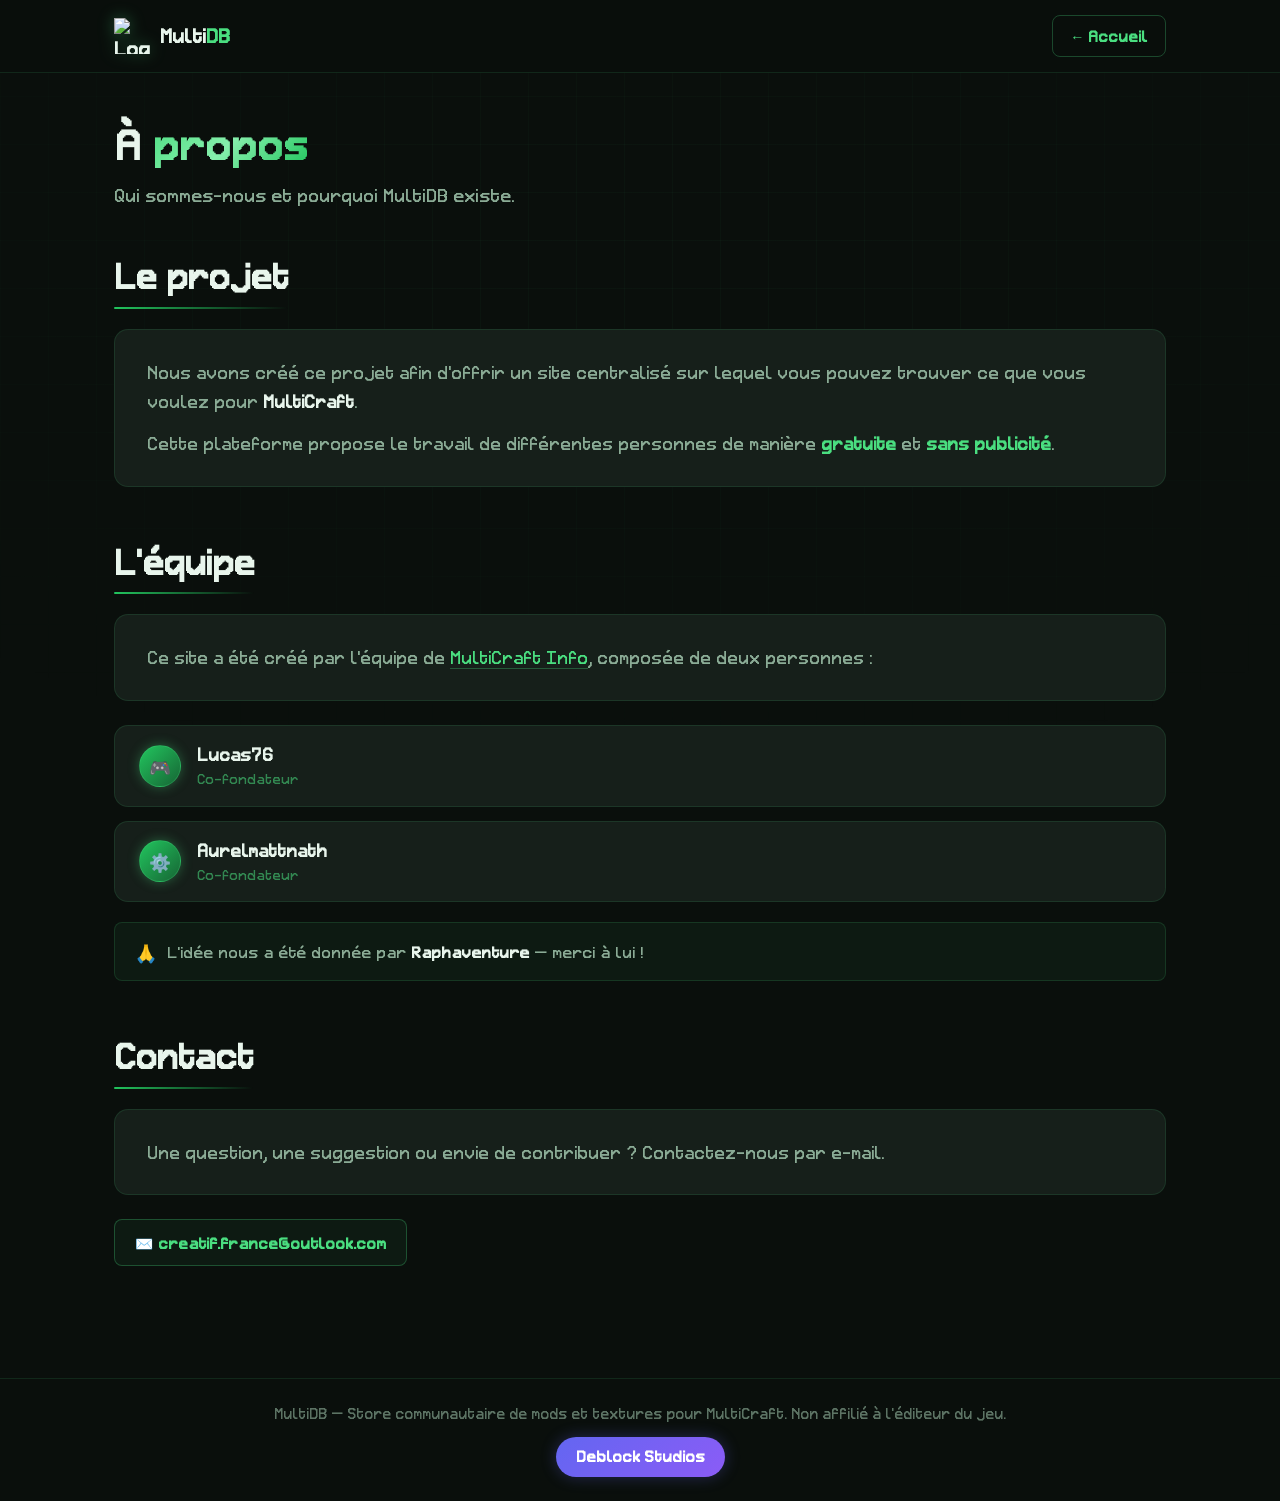
==== about.html @ 146336bd "add survey popup" ====
<!DOCTYPE html>
<html lang="fr">
<head>
<meta charset="UTF-8">
<meta name="viewport" content="width=device-width, initial-scale=1.0">
<title>À propos — MultiDB</title>
<meta name="description" content="En savoir plus sur MultiDB, la plateforme communautaire de mods et textures pour MultiCraft.">
<link rel="stylesheet" href="style.css">
<style>
  .about-section {
    margin-bottom: 3rem;
  }

  .about-section h2 {
    font-size: clamp(1.5rem, 3.5vw, 2rem);
    margin-bottom: 1.25rem;
    position: relative;
    display: inline-block;
  }

  .about-section h2::after {
    content: '';
    display: block;
    margin-top: 0.4rem;
    height: 2px;
    width: 100%;
    background: linear-gradient(90deg, var(--green-dim), transparent);
    border-radius: 2px;
  }

  .about-card {
    background: var(--bg-card);
    border: 1px solid var(--border);
    border-radius: var(--radius);
    padding: 1.75rem 2rem;
    color: var(--text-muted);
    line-height: 1.8;
    font-size: 1rem;
  }

  .about-card p + p {
    margin-top: 0.85rem;
  }

  .about-card a {
    color: var(--green);
    text-decoration: none;
    border-bottom: 1px solid rgba(74, 222, 128, 0.3);
    transition: border-color var(--transition), color var(--transition);
  }

  .about-card a:hover {
    color: var(--green-dim);
    border-color: var(--green-dim);
  }

  .team-grid {
    display: flex;
    flex-direction: column;
    gap: 0.85rem;
    margin-top: 1.5rem;
  }

  .team-member {
    display: flex;
    align-items: center;
    gap: 1rem;
    background: var(--bg-card);
    border: 1px solid var(--border);
    border-radius: var(--radius);
    padding: 1rem 1.5rem;
    transition: border-color var(--transition), background var(--transition), transform var(--transition);
  }

  .team-member:hover {
    border-color: var(--border-strong);
    background: var(--bg-card-hover);
    transform: translateX(4px);
  }

  .team-avatar {
    width: 42px;
    height: 42px;
    border-radius: 50%;
    background: linear-gradient(135deg, var(--green-dim), #166534);
    display: flex;
    align-items: center;
    justify-content: center;
    font-size: 1.1rem;
    flex-shrink: 0;
    border: 1px solid var(--border-strong);
    box-shadow: 0 0 12px var(--green-glow);
  }

  .team-name {
    font-size: 1rem;
    font-weight: 600;
    color: var(--text);
  }

  .team-role {
    font-size: 0.8rem;
    color: var(--green-muted);
    margin-top: 0.1rem;
  }

  .team-thanks {
    margin-top: 1.25rem;
    background: rgba(74, 222, 128, 0.05);
    border: 1px solid rgba(74, 222, 128, 0.15);
    border-radius: var(--radius-sm);
    padding: 0.9rem 1.25rem;
    color: var(--text-muted);
    font-size: 0.93rem;
    display: flex;
    align-items: center;
    gap: 0.6rem;
  }

  .team-thanks span.emoji {
    font-size: 1.1rem;
  }

  .contact-block {
    margin-top: 1.5rem;
    display: flex;
    align-items: center;
    gap: 0.75rem;
  }

  .contact-block a {
    display: inline-flex;
    align-items: center;
    gap: 0.5rem;
    padding: 0.65rem 1.25rem;
    border: 1px solid var(--border-strong);
    border-radius: var(--radius-sm);
    color: var(--green);
    text-decoration: none;
    font-size: 0.92rem;
    font-weight: 600;
    background: rgba(74, 222, 128, 0.05);
    transition: background var(--transition), border-color var(--transition), transform var(--transition);
  }

  .contact-block a:hover {
    background: rgba(74, 222, 128, 0.12);
    border-color: var(--green);
    transform: translateY(-2px);
  }

  @media (max-width: 560px) {
    .about-card {
      padding: 1.25rem 1.1rem;
    }
  }
</style>
</head>
<body>

<div class="grid-bg"></div>
<div id="cursor-halo"></div>

<header class="site-header">
  <div class="header-inner">
    <a href="index.html" class="logo">
      <img src="icon.png" alt="Logo" style="width: 2em; height: 2em; vertical-align: middle;" />
      <span class="logo-text">Multi<em>DB</em></span>
    </a>
    <nav style="display:flex; gap: 0.75rem; flex-shrink: 0;">
      <a href="index.html" class="btn btn-ghost" style="padding: 0.55rem 1.1rem; font-size: 0.88rem;">← Accueil</a>
    </nav>
  </div>
</header>

<main id="app">
  <div class="page active">

    <!-- Hero -->
    <div class="page-header" style="margin-bottom: 2.5rem;">
      <h1>À <span class="gradient-text">propos</span></h1>
      <p style="color: var(--text-muted);">Qui sommes-nous et pourquoi MultiDB existe.</p>
    </div>

    <!-- Section : À propos du projet -->
    <section class="about-section">
      <h2>Le projet</h2>
      <div class="about-card">
        <p>
          Nous avons créé ce projet afin d'offrir un site centralisé sur lequel vous pouvez trouver ce que vous voulez pour <strong style="color: var(--text);">MultiCraft</strong>.
        </p>
        <p>
          Cette plateforme propose le travail de différentes personnes de manière <strong style="color: var(--green);">gratuite</strong> et <strong style="color: var(--green);">sans publicité</strong>.
        </p>
      </div>
    </section>

    <!-- Section : L'équipe -->
    <section class="about-section">
      <h2>L'équipe</h2>
      <div class="about-card">
        <p>
          Ce site a été créé par l'équipe de
          <a href="https://multicraft-info.netlify.app" target="_blank" rel="noopener noreferrer">MultiCraft Info</a>,
          composée de deux personnes :
        </p>
      </div>

      <div class="team-grid">
        <div class="team-member">
          <div class="team-avatar">🎮</div>
          <div>
            <div class="team-name">Lucas76</div>
            <div class="team-role">Co-fondateur</div>
          </div>
        </div>
        <div class="team-member">
          <div class="team-avatar">⚙️</div>
          <div>
            <div class="team-name">Aurelmattnath</div>
            <div class="team-role">Co-fondateur</div>
          </div>
        </div>
      </div>

      <div class="team-thanks">
        <span class="emoji">🙏</span>
        <span>L'idée nous a été donnée par <strong style="color: var(--text);">Raphaventure</strong> — merci à lui !</span>
      </div>
    </section>

    <!-- Section : Contact -->
    <section class="about-section">
      <h2>Contact</h2>
      <div class="about-card">
        <p>Une question, une suggestion ou envie de contribuer ? Contactez-nous par e-mail.</p>
      </div>
      <div class="contact-block">
        <a href="mailto:creatif.france@outlook.com">
          ✉️ creatif.france@outlook.com
        </a>
      </div>
    </section>

  </div>
</main>

<footer class="site-footer">
  <p>MultiDB — Store communautaire de mods et textures pour MultiCraft. Non affilié à l'éditeur du jeu.</p>
  <a href="https://deblock-studios.vercel.app/" class="btn-deblock" target="_blank">Deblock Studios</a>
</footer>

<script>
  // ========== SURVEY & CURSOR HALO ==========
  (function () {
    'use strict';

    var translations = {
      fr: {
        'survey-text': "Hey ! L'équipe de MultiDB aimerais connaitre votre avis sur le site. Si vous le souhaitez, un sondage qui ne prend pas plus d'une minute a été créé. Un grand merci à vous",
        'survey-btn': '🤝 Donner mon avis',
        'survey-skip': 'Plus tard',
        'survey-close': 'Fermer'
      },
      en: {
        'survey-text': "Hey! The MultiDB team would like to know your opinion about the site. If you wish, a survey that takes no more than a minute has been created. Many thanks to you",
        'survey-btn': '🤝 Give my opinion',
        'survey-skip': 'Later',
        'survey-close': 'Close'
      }
    };

    var currentLang = 'fr';

    function t(key) {
      return translations[currentLang][key] || translations.fr[key] || key;
    }

    function detectLanguage() {
      var saved = localStorage.getItem('multidb-lang');
      if (saved === 'en' || saved === 'fr') return saved;
      var browserLang = (navigator.language || navigator.userLanguage).substring(0, 2).toLowerCase();
      return (browserLang === 'en' || browserLang === 'fr') ? browserLang : 'fr';
    }

    currentLang = localStorage.getItem('multidb-lang') || detectLanguage();

    // Survey popup
    var surveyOverlay = document.getElementById('survey-overlay');
    var surveyCloseBtn = document.getElementById('survey-close');
    var surveySkipBtn = document.getElementById('survey-skip');
    var surveyLinkBtn = document.getElementById('survey-link');

    function updateSurveyLanguage() {
      var surveyTextEl = document.getElementById('survey-text');
      if (surveyTextEl) surveyTextEl.textContent = t('survey-text');
      var surveyLinkEl = document.getElementById('survey-link');
      if (surveyLinkEl) surveyLinkEl.textContent = t('survey-btn');
      var surveySkipEl = document.getElementById('survey-skip');
      if (surveySkipEl) surveySkipEl.textContent = t('survey-skip');
      var surveyCloseEl = document.getElementById('survey-close');
      if (surveyCloseEl) surveyCloseEl.setAttribute('aria-label', t('survey-close'));
    }

    function showSurveyPopup() {
      if (!surveyOverlay) return;
      if (localStorage.getItem('multidb-survey-dismissed')) return;
      surveyOverlay.classList.add('active');
    }

    function closeSurvey() {
      if (surveyOverlay) surveyOverlay.classList.remove('active');
    }

    function dismissSurvey() {
      closeSurvey();
      localStorage.setItem('multidb-survey-dismissed', 'true');
    }

    if (surveyOverlay) {
      if (surveyCloseBtn) surveyCloseBtn.addEventListener('click', dismissSurvey);
      if (surveySkipBtn) surveySkipBtn.addEventListener('click', dismissSurvey);
      surveyOverlay.addEventListener('click', function (e) {
        if (e.target === surveyOverlay) dismissSurvey();
      });
      document.addEventListener('keydown', function (e) {
        if (e.key === 'Escape') dismissSurvey();
      });
      if (surveyLinkBtn) surveyLinkBtn.addEventListener('click', dismissSurvey);
    }

    updateSurveyLanguage();
    setTimeout(showSurveyPopup, 1500);

    // Cursor halo (same as main site)
    var halo = document.getElementById('cursor-halo');
    if (halo) {
      document.addEventListener('mousemove', function (e) {
        halo.style.transform = 'translate(' + (e.clientX - 50) + 'px, ' + (e.clientY - 50) + 'px)';
        document.body.classList.add('cursor-active');
      });
      document.addEventListener('mouseleave', function () {
        document.body.classList.remove('cursor-active');
      });
    }
  })();
</script>

<div class="survey-overlay" id="survey-overlay">
  <div class="survey-modal">
    <button type="button" class="survey-close" id="survey-close" aria-label="Fermer">✕</button>
    <p id="survey-text">Hey ! L'équipe de MultiDB aimerais connaitre votre avis sur le site. Si vous le souhaitez, un sondage qui ne prend pas plus d'une minute a été créé. Un grand merci à vous</p>
    <div style="display: flex; gap: 0.75rem; align-items: center; margin-top: 1.25rem;">
      <a href="https://framaforms.org/multidb-1785415778" class="survey-btn" id="survey-link" target="_blank" rel="noopener noreferrer">🤝 Donner mon avis</a>
      <button type="button" class="survey-skip" id="survey-skip">Plus tard</button>
    </div>
  </div>
</div>

</body>
</html>
---- style.css ----
@font-face {
  font-family: 'MultiCraftFont';
  src: url('MultiCraftFont.ttf') format('truetype');
  font-weight: normal;
  font-style: normal;
}

:root {
  --bg-deep: #0a0f0c;
  --bg-surface: #111916;
  --bg-card: #161f1a;
  --bg-card-hover: #1a2620;
  --border: rgba(74, 222, 128, 0.12);
  --border-strong: rgba(74, 222, 128, 0.28);
  --green: #4ade80;
  --green-dim: #22c55e;
  --green-glow: rgba(74, 222, 128, 0.35);
  --green-muted: rgba(74, 222, 128, 0.55);
  --text: #e8f5ec;
  --text-muted: #8aab95;
  --text-dim: #5c7364;
  --radius: 14px;
  --radius-sm: 8px;
  --header-h: 72px;
  --font: 'MultiCraftFont', sans-serif;
  --mono: 'MultiCraftFont', monospace;
  --transition: 0.3s cubic-bezier(0.4, 0, 0.2, 1);
}

*,
*::before,
*::after {
  box-sizing: border-box;
  margin: 0;
  padding: 0;
}

html {
  scroll-behavior: smooth;
  -webkit-font-smoothing: antialiased;
}

body {
  font-family: var(--font);
  background: var(--bg-deep);
  color: var(--text);
  min-height: 100vh;
  line-height: 1.6;
  overflow-x: hidden;
}

#cursor-halo {
  position: fixed;
  width: 100px;
  height: 100px;
  border-radius: 50%;
  pointer-events: none;
  z-index: 0;
  background: radial-gradient(circle, var(--green-glow) 0%, transparent 70%);
  transform: none;
  opacity: 0;
  transition: opacity 0.5s ease;
  will-change: transform;
}

body.cursor-active #cursor-halo {
  opacity: 1;
}

.grid-bg {
  position: fixed;
  inset: 0;
  z-index: 0;
  background-image:
    linear-gradient(rgba(74, 222, 128, 0.03) 1px, transparent 1px),
    linear-gradient(90deg, rgba(74, 222, 128, 0.03) 1px, transparent 1px);
  background-size: 48px 48px;
  mask-image: radial-gradient(ellipse 80% 60% at 50% 30%, black 20%, transparent 100%);
  pointer-events: none;
}

.site-header {
  position: sticky;
  top: 0;
  z-index: 100;
  background: rgba(10, 15, 12, 0.85);
  backdrop-filter: blur(16px);
  -webkit-backdrop-filter: blur(16px);
  border-bottom: 1px solid var(--border);
}

.header-inner {
  max-width: 1100px;
  margin: 0 auto;
  padding: 0 1.5rem;
  height: var(--header-h);
  display: flex;
  align-items: center;
  justify-content: space-between;
  gap: 1.25rem;
}

.logo {
  display: flex;
  align-items: center;
  gap: 0.6rem;
  text-decoration: none;
  color: var(--text);
  font-weight: 600;
  font-size: 1.15rem;
  transition: color var(--transition);
  flex-shrink: 0;
}

.logo:hover {
  color: var(--green);
}

.logo img {
  width: 2em;
  height: 2em;
  filter: drop-shadow(0 0 8px var(--green-glow));
}

.logo em {
  font-style: normal;
  color: var(--green);
}

#app {
  position: relative;
  z-index: 1;
  max-width: 1100px;
  margin: 0 auto;
  padding: 2.5rem 1.5rem 4rem;
  min-height: calc(100vh - var(--header-h) - 80px);
}

.page {
  display: none;
  animation: fadeIn 0.45s ease forwards;
}

.page.active {
  display: block;
}

@keyframes fadeIn {
  from {
    opacity: 0;
    transform: translateY(12px);
  }

  to {
    opacity: 1;
    transform: translateY(0);
  }
}

.gradient-text {
  background: linear-gradient(135deg, var(--green) 0%, #86efac 50%, var(--green-dim) 100%);
  -webkit-background-clip: text;
  -webkit-text-fill-color: transparent;
  background-clip: text;
}

.btn {
  display: inline-flex;
  align-items: center;
  justify-content: center;
  padding: 0.75rem 1.5rem;
  border-radius: var(--radius-sm);
  font-family: var(--font);
  font-weight: 600;
  font-size: 0.95rem;
  text-decoration: none;
  cursor: pointer;
  border: none;
  transition: transform var(--transition), box-shadow var(--transition), background var(--transition);
  text-align: center;
}

.btn:hover {
  transform: translateY(-2px);
}

.btn-primary {
  background: var(--green-dim);
  color: var(--bg-deep);
  box-shadow: 0 4px 20px rgba(74, 222, 128, 0.25);
}

.btn-primary:hover {
  background: var(--green);
  box-shadow: 0 6px 28px rgba(74, 222, 128, 0.35);
}

.btn-ghost {
  background: transparent;
  color: var(--green);
  border: 1px solid var(--border-strong);
}

.btn-ghost:hover {
  background: rgba(74, 222, 128, 0.08);
}

.page-header {
  margin-bottom: 2rem;
}

.page-header h1 {
  font-size: clamp(1.8rem, 4vw, 2.4rem);
  margin-bottom: 0.5rem;
}

.page-header p {
  color: var(--text-muted);
  font-size: 1.05rem;
}

.loading-state,
.empty-state,
.error-state {
  text-align: center;
  padding: 3rem 1rem;
  color: var(--text-muted);
}

.spinner {
  width: 36px;
  height: 36px;
  border: 3px solid var(--border);
  border-top-color: var(--green);
  border-radius: 50%;
  margin: 0 auto 1rem;
  animation: spin 0.8s linear infinite;
}

@keyframes spin {
  to {
    transform: rotate(360deg);
  }
}

@keyframes slideUp {
  from {
    opacity: 0;
    transform: translateY(16px);
  }

  to {
    opacity: 1;
    transform: translateY(0);
  }
}

.search-bar {
  flex: 1;
  max-width: 380px;
  display: flex;
  align-items: center;
  gap: 0.65rem;
  background: var(--bg-card);
  border: 1px solid var(--border);
  border-radius: 999px;
  padding: 0.65rem 1.15rem;
  transition: border-color var(--transition), box-shadow var(--transition);
}

.search-bar:focus-within {
  border-color: var(--border-strong);
  box-shadow: 0 0 0 3px rgba(74, 222, 128, 0.1);
}

.search-icon {
  font-size: 0.95rem;
  opacity: 0.7;
  flex-shrink: 0;
}

.search-bar input {
  flex: 1;
  border: none;
  outline: none;
  background: none;
  color: var(--text);
  font-family: var(--font);
  font-size: 0.95rem;
  min-width: 0;
}

.search-bar input::placeholder {
  color: var(--text-dim);
}

.servers-count {
  color: var(--text-dim);
  font-size: 0.85rem;
  margin-bottom: 1.25rem;
}

.site-footer {
  position: relative;
  z-index: 1;
  text-align: center;
  padding: 1.5rem;
  border-top: 1px solid var(--border);
  color: var(--text-dim);
  font-size: 0.85rem;
}

.btn-deblock {
  display: inline-block;
  margin-top: 0.75rem;
  padding: 0.55rem 1.25rem;
  background: linear-gradient(135deg, #6366f1, #8b5cf6);
  color: #fff;
  font-size: 0.88rem;
  font-weight: 600;
  text-decoration: none;
  border-radius: 999px;
  transition: opacity 0.2s, transform 0.2s, box-shadow 0.2s;
  box-shadow: 0 0 16px rgba(99, 102, 241, 0.3);
}

.btn-deblock:hover {
  opacity: 0.9;
  transform: translateY(-2px);
  box-shadow: 0 0 24px rgba(99, 102, 241, 0.5);
}

/* -- Sélecteur de langue -- */

.lang-switch {
  display: flex;
  gap: 0.35rem;
  background: var(--bg-card);
  border: 1px solid var(--border);
  border-radius: 999px;
  padding: 0.35rem;
  flex-shrink: 0;
}

.lang-btn {
  padding: 0.5rem 0.85rem;
  border: none;
  background: transparent;
  color: var(--text-muted);
  font-family: var(--font);
  font-weight: 600;
  font-size: 0.75rem;
  cursor: pointer;
  border-radius: 999px;
  transition: background var(--transition), color var(--transition);
}

.lang-btn:hover {
  color: var(--text);
}

.lang-btn.active {
  background: var(--green-dim);
  color: var(--bg-deep);
}

/* -- Filtres de catégories -- */

.category-filters {
  display: flex;
  gap: 0.75rem;
  flex-wrap: wrap;
  align-items: center;
  margin-bottom: 1.75rem;
}

.btn-post-mod {
  margin-left: auto;
  padding: 0.6rem 1.25rem;
  border: 1px solid var(--green-dim);
  background: var(--green-dim);
  color: var(--bg-deep);
  font-family: var(--font);
  font-weight: 700;
  font-size: 0.9rem;
  cursor: pointer;
  border-radius: var(--radius-sm);
  transition: background var(--transition), border-color var(--transition), transform var(--transition);
}

.btn-post-mod:hover {
  background: var(--green);
  border-color: var(--green);
  transform: translateY(-1px);
}

.btn-tuto {
  display: inline-flex;
  align-items: center;
  gap: 0.4rem;
  padding: 0.6rem 1.25rem;
  border: 1px solid var(--border-strong);
  background: transparent;
  color: var(--text);
  font-family: var(--font);
  font-weight: 600;
  font-size: 0.9rem;
  cursor: pointer;
  border-radius: var(--radius-sm);
  text-decoration: none;
  transition: background var(--transition), border-color var(--transition), transform var(--transition);
}

.btn-tuto:hover {
  background: rgba(74, 222, 128, 0.08);
  border-color: var(--green-dim);
  transform: translateY(-1px);
}

/* -- Modale "Poster un mod" -- */

.modal-overlay {
  display: none;
  position: fixed;
  inset: 0;
  background: rgba(10, 15, 12, 0.75);
  backdrop-filter: blur(4px);
  align-items: center;
  justify-content: center;
  z-index: 1000;
  padding: 1rem;
}

.modal-overlay.active {
  display: flex;
}

.modal-box {
  position: relative;
  width: 100%;
  max-width: 420px;
  background: var(--bg-card, #10221a);
  border: 1px solid var(--border-strong);
  border-radius: var(--radius);
  padding: 2rem 1.75rem 1.75rem;
  box-shadow: 0 0 40px var(--green-glow);
}

.modal-box h2 {
  margin: 0 0 0.9rem;
  color: var(--text);
  font-size: 1.25rem;
}

.modal-box p {
  margin: 0;
  color: var(--text-muted);
  line-height: 1.6;
  font-size: 0.95rem;
}

.modal-box a {
  color: var(--green);
  text-decoration: underline;
}

.modal-close {
  position: absolute;
  top: 0.75rem;
  right: 0.75rem;
  width: 2rem;
  height: 2rem;
  border: 1px solid var(--border);
  background: transparent;
  color: var(--text-muted);
  border-radius: var(--radius-sm);
  cursor: pointer;
  font-size: 1rem;
  line-height: 1;
  transition: background var(--transition), color var(--transition);
}

.modal-close:hover {
  background: rgba(74, 222, 128, 0.12);
  color: var(--text);
}

@media (max-width: 600px) {
  .btn-post-mod {
    margin-left: 0;
    width: 100%;
  }
}

.filter-btn {
  padding: 0.6rem 1.25rem;
  border: 1px solid var(--border);
  background: transparent;
  color: var(--text);
  font-family: var(--font);
  font-weight: 600;
  font-size: 0.9rem;
  cursor: pointer;
  border-radius: var(--radius-sm);
  transition: background var(--transition), border-color var(--transition), color var(--transition);
}

.filter-btn:hover {
  border-color: var(--border-strong);
  background: rgba(74, 222, 128, 0.08);
}

.filter-btn.active {
  background: var(--green-dim);
  color: var(--bg-deep);
  border-color: var(--green-dim);
}

/* -- Liste des mods -- */

.mods-list {
  display: flex;
  flex-direction: column;
  gap: 1rem;
}

.mod-card {
  display: flex;
  align-items: flex-start;
  gap: 1.25rem;
  width: 100%;
  background: var(--bg-card);
  border: 1px solid var(--border);
  border-radius: var(--radius);
  padding: 1.1rem;
  cursor: pointer;
  text-align: left;
  color: inherit;
  font-family: var(--font);
  transition: border-color var(--transition), transform var(--transition), background var(--transition);
  animation: slideUp 0.4s ease backwards;
}

.mod-card:hover,
.mod-card:focus-visible {
  border-color: var(--border-strong);
  background: var(--bg-card-hover);
  transform: translateY(-3px);
}

.mod-card:focus-visible {
  outline: 2px solid var(--green-dim);
  outline-offset: 2px;
}

.mod-card-image {
  flex-shrink: 0;
  width: 110px;
  height: 110px;
  border-radius: var(--radius-sm);
  object-fit: cover;
  border: 1px solid var(--border);
  background: var(--bg-surface);
}

.mod-card-body {
  flex: 1;
  min-width: 0;
  display: flex;
  flex-direction: column;
  gap: 0.3rem;
}

.mod-card-title {
  font-size: 1.1rem;
  font-weight: 600;
  line-height: 1.3;
  word-break: break-word;
}

.mod-card-author {
  font-size: 0.8rem;
  color: var(--green-muted);
  font-weight: 500;
}

.mod-card-excerpt {
  font-size: 0.88rem;
  color: var(--text-muted);
  margin-top: 0.15rem;
  display: -webkit-box;
  -webkit-line-clamp: 2;
  -webkit-box-orient: vertical;
  overflow: hidden;
  word-break: break-word;
}

/* -- Page détail d'un mod -- */

.back-btn {
  margin-bottom: 1.75rem;
}

.mod-detail-banner {
  width: 100%;
  max-height: 340px;
  object-fit: cover;
  border-radius: var(--radius);
  border: 1px solid var(--border);
  margin-bottom: 1.75rem;
  display: block;
  background: var(--bg-surface);
}

.mod-detail-title {
  font-size: clamp(1.6rem, 4vw, 2.3rem);
  margin-bottom: 0.6rem;
  word-break: break-word;
}

.mod-detail-meta {
  display: flex;
  flex-wrap: wrap;
  align-items: center;
  gap: 0.5rem 1rem;
  color: var(--text-muted);
  font-size: 0.92rem;
  margin-bottom: 1.75rem;
}

.mod-detail-author {
  color: var(--green-muted);
  font-weight: 600;
}

.btn-discord {
  display: inline-flex;
  align-items: center;
  gap: 0.45rem;
  padding: 0.4rem 0.9rem;
  border: 1px solid rgba(88, 101, 242, 0.35);
  background: rgba(88, 101, 242, 0.1);
  color: #8e9bff;
  font-family: var(--font);
  font-weight: 600;
  font-size: 0.85rem;
  border-radius: 999px;
  cursor: pointer;
  transition: background var(--transition), border-color var(--transition), color var(--transition), transform var(--transition);
}

.btn-discord:hover {
  background: rgba(88, 101, 242, 0.2);
  border-color: rgba(88, 101, 242, 0.6);
  transform: translateY(-1px);
}

.btn-discord .discord-icon {
  flex-shrink: 0;
}

.btn-discord.copied {
  background: rgba(74, 222, 128, 0.12);
  border-color: var(--border-strong);
  color: var(--green);
}

.mod-detail-description {
  background: var(--bg-card);
  border: 1px solid var(--border);
  border-radius: var(--radius);
  padding: 1.5rem 1.75rem;
  margin-bottom: 1.75rem;
  color: var(--text-muted);
  white-space: pre-line;
  line-height: 1.75;
  word-break: break-word;
}

.mod-detail-description h3 {
  color: var(--text-dim);
  font-size: 0.78rem;
  text-transform: uppercase;
  letter-spacing: 0.06em;
  margin-bottom: 0.85rem;
}

.mod-detail-actions {
  display: flex;
  gap: 0.75rem;
  flex-wrap: wrap;
}

/* -- MEDIA QUERIES -- */

@media (max-width: 1024px) {
  .header-inner {
    padding: 0 1rem;
  }

  #app {
    padding: 2rem 1rem 3rem;
  }
}

@media (max-width: 768px) {
  .header-inner {
    flex-wrap: wrap;
    height: auto;
    padding: 0.85rem 1rem;
    gap: 0.75rem;
  }

  .site-header {
    position: sticky;
  }

  .search-bar {
    max-width: none;
    width: 100%;
    order: 3;
  }

  #app {
    padding: 1.25rem 0.75rem 2.5rem;
  }

  .page-header h1 {
    font-size: clamp(1.5rem, 4vw, 2rem);
  }

  .page-header p {
    font-size: 0.95rem;
  }

  .category-filters {
    flex-wrap: wrap;
    margin-bottom: 1.5rem;
  }

  .mod-detail-banner {
    max-height: 220px;
  }

  .mod-detail-description {
    padding: 1.1rem 1.25rem;
    font-size: 0.92rem;
  }

  .mod-detail-actions {
    flex-direction: column;
  }

  .mod-detail-actions .btn {
    width: 100%;
  }
}

@media (max-width: 560px) {
  .mod-card {
    flex-direction: column;
  }

  .mod-card-image {
    width: 100%;
    height: 160px;
  }

  .mod-card-excerpt {
    -webkit-line-clamp: 3;
  }

  .category-filters {
    gap: 0.5rem;
  }

  .filter-btn {
    padding: 0.5rem 1rem;
    font-size: 0.8rem;
  }
}

@media (max-width: 480px) {
  .header-inner {
    padding: 0.75rem;
  }

  .logo {
    font-size: 0.95rem;
    gap: 0.4rem;
  }

  .logo-icon {
    font-size: 1.1rem;
  }

  .btn {
    padding: 0.6rem 1rem;
    font-size: 0.85rem;
  }

  .mod-detail-title {
    font-size: 1.4rem;
  }

  .lang-switch {
    padding: 0.25rem;
  }

  .lang-btn {
    padding: 0.45rem 0.7rem;
    font-size: 0.65rem;
  }
}

@media (hover: none),
(pointer: coarse) {
  #cursor-halo {
    display: none;
  }
}

@media (prefers-reduced-motion: reduce) {

  *,
  *::before,
  *::after {
    animation-duration: 0.01ms !important;
    transition-duration: 0.01ms !important;
  }

  #cursor-halo {
    display: none;
  }
}

/* -- Survey popup -- */

.survey-overlay {
  display: none;
  position: fixed;
  inset: 0;
  background: rgba(10, 15, 12, 0.75);
  backdrop-filter: blur(4px);
  align-items: center;
  justify-content: center;
  z-index: 2000;
  padding: 1rem;
}
.survey-overlay.active {
  display: flex;
}
.survey-modal {
  position: relative;
  width: 100%;
  max-width: 440px;
  background: var(--bg-card);
  border: 1px solid var(--border-strong);
  border-radius: var(--radius);
  padding: 2rem 1.75rem 1.75rem;
  box-shadow: 0 0 40px var(--green-glow);
  animation: fadeIn 0.4s ease;
}
.survey-modal p {
  margin: 0 0 1.25rem;
  color: var(--text-muted);
  line-height: 1.7;
  font-size: 0.95rem;
}
.survey-modal .survey-btn {
  display: inline-block;
  padding: 0.7rem 1.4rem;
  background: var(--green-dim);
  color: var(--bg-deep);
  font-family: var(--font);
  font-weight: 700;
  font-size: 0.92rem;
  text-decoration: none;
  border-radius: var(--radius-sm);
  transition: background var(--transition), transform var(--transition);
  cursor: pointer;
  border: none;
}
.survey-modal .survey-btn:hover {
  background: var(--green);
  transform: translateY(-2px);
}
.survey-modal .survey-skip {
  display: inline-block;
  margin-left: 0.75rem;
  padding: 0.7rem 0.5rem;
  background: transparent;
  color: var(--text-dim);
  font-family: var(--font);
  font-size: 0.85rem;
  cursor: pointer;
  border: none;
  text-decoration: underline;
  transition: color var(--transition);
}
.survey-modal .survey-skip:hover {
  color: var(--text-muted);
}
.survey-modal .survey-close {
  position: absolute;
  top: 0.75rem;
  right: 0.75rem;
  width: 2rem;
  height: 2rem;
  border: 1px solid var(--border);
  background: transparent;
  color: var(--text-muted);
  border-radius: var(--radius-sm);
  cursor: pointer;
  font-size: 1rem;
  line-height: 1;
  transition: background var(--transition), color var(--transition);
}
.survey-modal .survey-close:hover {
  background: rgba(74, 222, 128, 0.12);
  color: var(--text);
}
@media (max-width: 480px) {
  .survey-modal {
    padding: 1.5rem 1.25rem 1.5rem;
  }
  .survey-modal .survey-skip {
    display: block;
    margin-left: 0;
    margin-top: 0.6rem;
    padding: 0.5rem 0;
  }
}
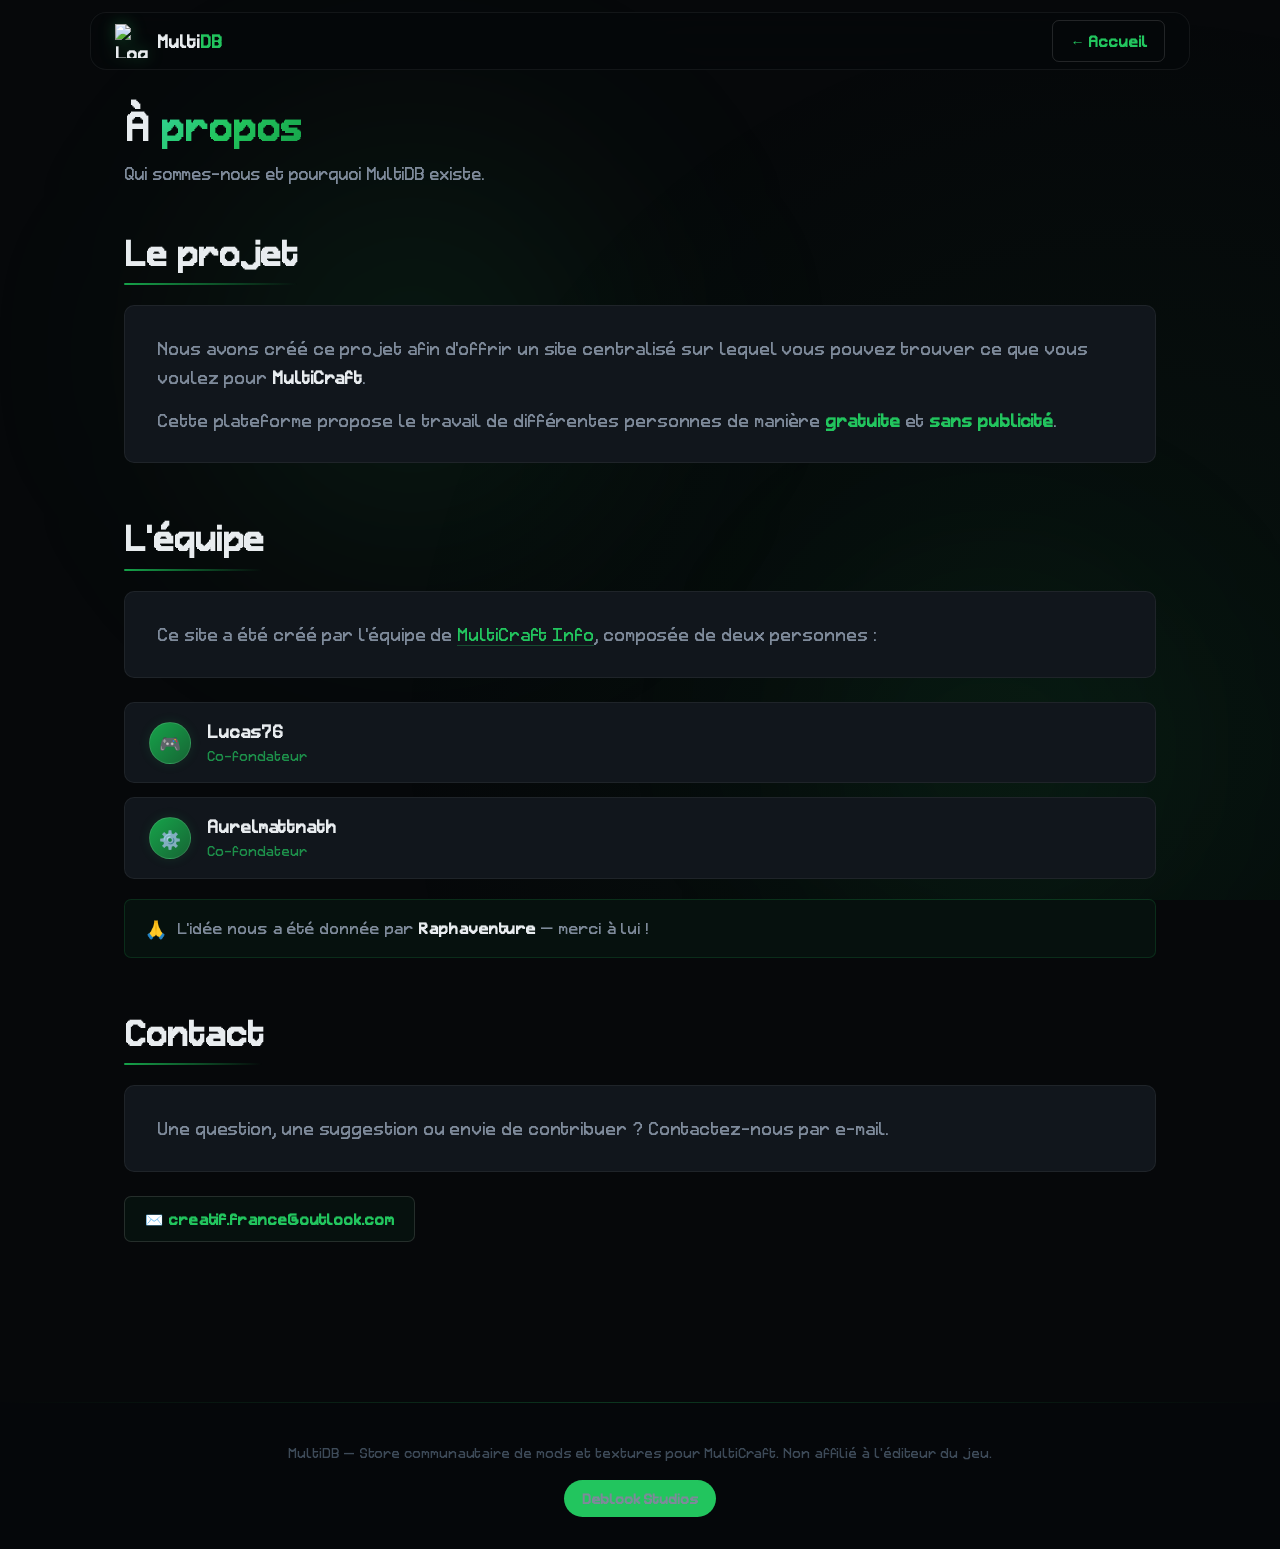
==== commit ff4a7a03: "Redesign" ====
--- a/about.html
+++ b/about.html
@@ -45,7 +45,7 @@
   .about-card a {
     color: var(--green);
     text-decoration: none;
-    border-bottom: 1px solid rgba(74, 222, 128, 0.3);
+    border-bottom: 1px solid rgba(34, 197, 94, 0.3);
     transition: border-color var(--transition), color var(--transition);
   }
 
@@ -106,8 +106,8 @@
 
   .team-thanks {
     margin-top: 1.25rem;
-    background: rgba(74, 222, 128, 0.05);
-    border: 1px solid rgba(74, 222, 128, 0.15);
+    background: rgba(34, 197, 94, 0.05);
+    border: 1px solid rgba(34, 197, 94, 0.15);
     border-radius: var(--radius-sm);
     padding: 0.9rem 1.25rem;
     color: var(--text-muted);
@@ -139,12 +139,12 @@
     text-decoration: none;
     font-size: 0.92rem;
     font-weight: 600;
-    background: rgba(74, 222, 128, 0.05);
+    background: rgba(34, 197, 94, 0.05);
     transition: background var(--transition), border-color var(--transition), transform var(--transition);
   }
 
   .contact-block a:hover {
-    background: rgba(74, 222, 128, 0.12);
+    background: rgba(34, 197, 94, 0.12);
     border-color: var(--green);
     transform: translateY(-2px);
   }
--- a/style.css
+++ b/style.css
@@ -6,25 +6,25 @@
 }
 
 :root {
-  --bg-deep: #0a0f0c;
-  --bg-surface: #111916;
-  --bg-card: #161f1a;
-  --bg-card-hover: #1a2620;
-  --border: rgba(74, 222, 128, 0.12);
-  --border-strong: rgba(74, 222, 128, 0.28);
-  --green: #4ade80;
-  --green-dim: #22c55e;
-  --green-glow: rgba(74, 222, 128, 0.35);
-  --green-muted: rgba(74, 222, 128, 0.55);
-  --text: #e8f5ec;
-  --text-muted: #8aab95;
-  --text-dim: #5c7364;
-  --radius: 14px;
-  --radius-sm: 8px;
-  --header-h: 72px;
-  --font: 'MultiCraftFont', sans-serif;
-  --mono: 'MultiCraftFont', monospace;
-  --transition: 0.3s cubic-bezier(0.4, 0, 0.2, 1);
+  --bg-deep: #06080a;
+  --bg-surface: #0c1014;
+  --bg-card: #11161c;
+  --bg-card-hover: #161d26;
+  --border: rgba(255, 255, 255, 0.06);
+  --border-strong: rgba(255, 255, 255, 0.12);
+  --green: #22c55e;
+  --green-dim: #16a34a;
+  --green-glow: rgba(34, 197, 94, 0.12);
+  --green-muted: rgba(34, 197, 94, 0.7);
+  --text: #e8ecef;
+  --text-muted: #7e8a9a;
+  --text-dim: #3d4a58;
+  --radius: 10px;
+  --radius-sm: 7px;
+  --header-h: 56px;
+  --font: 'MultiCraftFont', 'Inter', -apple-system, BlinkMacSystemFont, 'Segoe UI', sans-serif;
+  --mono: 'MultiCraftFont', 'SF Mono', 'Fira Code', monospace;
+  --transition: 0.22s cubic-bezier(0.4, 0, 0.2, 1);
 }
 
 *,
@@ -47,7 +47,71 @@
   min-height: 100vh;
   line-height: 1.6;
   overflow-x: hidden;
-}
+  letter-spacing: -0.005em;
+}
+
+/* ── Fond d'ambiance (orbs flottants) ── */
+
+.grid-bg {
+  position: fixed;
+  inset: 0;
+  z-index: 0;
+  pointer-events: none;
+  overflow: hidden;
+  background: radial-gradient(circle at 88% 82%, rgba(34, 197, 94, 0.06) 0%, transparent 55%);
+}
+
+.grid-bg::before,
+.grid-bg::after {
+  content: '';
+  position: absolute;
+  border-radius: 50%;
+  filter: blur(100px);
+  opacity: 0;
+  animation: orbFloat 12s ease-in-out infinite, orbFadeIn 1.5s ease forwards;
+}
+
+.grid-bg::before {
+  width: 620px;
+  height: 620px;
+  background: radial-gradient(circle, rgba(34, 197, 94, 0.12) 0%, transparent 70%);
+  top: 5%;
+  left: 8%;
+  animation-duration: 14s, 1.5s;
+}
+
+.grid-bg::after {
+  width: 520px;
+  height: 520px;
+  background: radial-gradient(circle, rgba(34, 197, 94, 0.09) 0%, transparent 70%);
+  bottom: -12%;
+  right: 2%;
+  animation-duration: 12s, 1.5s;
+  animation-delay: 0s, 0.35s;
+}
+
+@keyframes orbFloat {
+  0%,
+  100% {
+    transform: translate(0, 0) scale(1);
+  }
+
+  33% {
+    transform: translate(40px, -30px) scale(1.05);
+  }
+
+  66% {
+    transform: translate(-30px, 25px) scale(0.97);
+  }
+}
+
+@keyframes orbFadeIn {
+  to {
+    opacity: 1;
+  }
+}
+
+/* ── Halo du curseur ── */
 
 #cursor-halo {
   position: fixed;
@@ -56,8 +120,7 @@
   border-radius: 50%;
   pointer-events: none;
   z-index: 0;
-  background: radial-gradient(circle, var(--green-glow) 0%, transparent 70%);
-  transform: none;
+  background: radial-gradient(circle, rgba(34, 197, 94, 0.14) 0%, transparent 70%);
   opacity: 0;
   transition: opacity 0.5s ease;
   will-change: transform;
@@ -67,26 +130,25 @@
   opacity: 1;
 }
 
-.grid-bg {
-  position: fixed;
-  inset: 0;
-  z-index: 0;
-  background-image:
-    linear-gradient(rgba(74, 222, 128, 0.03) 1px, transparent 1px),
-    linear-gradient(90deg, rgba(74, 222, 128, 0.03) 1px, transparent 1px);
-  background-size: 48px 48px;
-  mask-image: radial-gradient(ellipse 80% 60% at 50% 30%, black 20%, transparent 100%);
-  pointer-events: none;
-}
+/* ── Header flottant (pilule) ── */
 
 .site-header {
   position: sticky;
-  top: 0;
+  top: 12px;
   z-index: 100;
-  background: rgba(10, 15, 12, 0.85);
-  backdrop-filter: blur(16px);
-  -webkit-backdrop-filter: blur(16px);
-  border-bottom: 1px solid var(--border);
+  max-width: 1100px;
+  margin: 0 auto;
+  background: rgba(6, 8, 10, 0.82);
+  backdrop-filter: blur(20px);
+  -webkit-backdrop-filter: blur(20px);
+  border: 1px solid var(--border);
+  border-radius: 16px;
+  overflow: hidden;
+  transition: box-shadow 0.3s ease;
+}
+
+.site-header.scrolled {
+  box-shadow: 0 4px 20px rgba(0, 0, 0, 0.35);
 }
 
 .header-inner {
@@ -97,17 +159,17 @@
   display: flex;
   align-items: center;
   justify-content: space-between;
-  gap: 1.25rem;
+  gap: 1rem;
 }
 
 .logo {
   display: flex;
   align-items: center;
-  gap: 0.6rem;
+  gap: 0.55rem;
   text-decoration: none;
   color: var(--text);
   font-weight: 600;
-  font-size: 1.15rem;
+  font-size: 1.05rem;
   transition: color var(--transition);
   flex-shrink: 0;
 }
@@ -119,7 +181,7 @@
 .logo img {
   width: 2em;
   height: 2em;
-  filter: drop-shadow(0 0 8px var(--green-glow));
+  filter: drop-shadow(0 0 8px rgba(34, 197, 94, 0.35));
 }
 
 .logo em {
@@ -127,18 +189,20 @@
   color: var(--green);
 }
 
+/* ── Layout principal ── */
+
 #app {
   position: relative;
   z-index: 1;
-  max-width: 1100px;
+  max-width: 1080px;
   margin: 0 auto;
   padding: 2.5rem 1.5rem 4rem;
-  min-height: calc(100vh - var(--header-h) - 80px);
+  min-height: calc(100vh - var(--header-h) - 60px);
 }
 
 .page {
   display: none;
-  animation: fadeIn 0.45s ease forwards;
+  animation: fadeIn 0.35s ease forwards;
 }
 
 .page.active {
@@ -148,7 +212,7 @@
 @keyframes fadeIn {
   from {
     opacity: 0;
-    transform: translateY(12px);
+    transform: translateY(8px);
   }
 
   to {
@@ -158,41 +222,71 @@
 }
 
 .gradient-text {
-  background: linear-gradient(135deg, var(--green) 0%, #86efac 50%, var(--green-dim) 100%);
+  background: linear-gradient(135deg, #34d399 0%, #22c55e 50%, #16a34a 100%);
   -webkit-background-clip: text;
   -webkit-text-fill-color: transparent;
   background-clip: text;
 }
 
+/* ── Héro (page d'accueil) ── */
+
+.home-page .page-header {
+  text-align: center;
+  padding: 3rem 0 1.5rem;
+}
+
+.home-page .page-header h1 {
+  font-size: clamp(2rem, 5vw, 2.8rem);
+  line-height: 1.1;
+  letter-spacing: -0.03em;
+  margin-bottom: 0.75rem;
+}
+
+.home-page .page-header p {
+  max-width: 480px;
+  margin: 0 auto;
+  color: var(--text-muted);
+  font-size: 0.95rem;
+  line-height: 1.65;
+}
+
+/* ── Boutons ── */
+
 .btn {
   display: inline-flex;
   align-items: center;
   justify-content: center;
-  padding: 0.75rem 1.5rem;
+  gap: 0.4rem;
+  padding: 0.55rem 1.15rem;
   border-radius: var(--radius-sm);
   font-family: var(--font);
   font-weight: 600;
-  font-size: 0.95rem;
+  font-size: 0.82rem;
   text-decoration: none;
   cursor: pointer;
   border: none;
-  transition: transform var(--transition), box-shadow var(--transition), background var(--transition);
+  transition: transform var(--transition), box-shadow var(--transition), background var(--transition), border-color var(--transition);
   text-align: center;
+  letter-spacing: -0.01em;
 }
 
 .btn:hover {
-  transform: translateY(-2px);
+  transform: translateY(-1px);
+}
+
+.btn:active {
+  transform: translateY(0) scale(0.98);
 }
 
 .btn-primary {
+  background: var(--green);
+  color: #fff;
+  box-shadow: 0 2px 10px rgba(34, 197, 94, 0.2);
+}
+
+.btn-primary:hover {
   background: var(--green-dim);
-  color: var(--bg-deep);
-  box-shadow: 0 4px 20px rgba(74, 222, 128, 0.25);
-}
-
-.btn-primary:hover {
-  background: var(--green);
-  box-shadow: 0 6px 28px rgba(74, 222, 128, 0.35);
+  box-shadow: 0 4px 18px rgba(34, 197, 94, 0.3);
 }
 
 .btn-ghost {
@@ -202,22 +296,31 @@
 }
 
 .btn-ghost:hover {
-  background: rgba(74, 222, 128, 0.08);
-}
+  background: rgba(34, 197, 94, 0.06);
+  border-color: rgba(34, 197, 94, 0.3);
+}
+
+.back-btn {
+  margin-bottom: 1.75rem;
+}
+
+/* ── En-têtes de page (sous-pages) ── */
 
 .page-header {
-  margin-bottom: 2rem;
+  margin-bottom: 2.25rem;
 }
 
 .page-header h1 {
-  font-size: clamp(1.8rem, 4vw, 2.4rem);
-  margin-bottom: 0.5rem;
+  font-size: clamp(1.6rem, 4vw, 2.2rem);
+  margin-bottom: 0.4rem;
 }
 
 .page-header p {
   color: var(--text-muted);
-  font-size: 1.05rem;
-}
+  font-size: 0.98rem;
+}
+
+/* ── États de chargement ── */
 
 .loading-state,
 .empty-state,
@@ -228,13 +331,13 @@
 }
 
 .spinner {
-  width: 36px;
-  height: 36px;
-  border: 3px solid var(--border);
+  width: 32px;
+  height: 32px;
+  border: 2px solid var(--border);
   border-top-color: var(--green);
   border-radius: 50%;
-  margin: 0 auto 1rem;
-  animation: spin 0.8s linear infinite;
+  margin: 0 auto 0.85rem;
+  animation: spin 0.7s linear infinite;
 }
 
 @keyframes spin {
@@ -243,39 +346,29 @@
   }
 }
 
-@keyframes slideUp {
-  from {
-    opacity: 0;
-    transform: translateY(16px);
-  }
-
-  to {
-    opacity: 1;
-    transform: translateY(0);
-  }
-}
+/* ── Barre de recherche ── */
 
 .search-bar {
   flex: 1;
   max-width: 380px;
   display: flex;
   align-items: center;
-  gap: 0.65rem;
+  gap: 0.6rem;
   background: var(--bg-card);
   border: 1px solid var(--border);
   border-radius: 999px;
-  padding: 0.65rem 1.15rem;
+  padding: 0.6rem 1rem;
   transition: border-color var(--transition), box-shadow var(--transition);
 }
 
 .search-bar:focus-within {
-  border-color: var(--border-strong);
-  box-shadow: 0 0 0 3px rgba(74, 222, 128, 0.1);
+  border-color: rgba(34, 197, 94, 0.3);
+  box-shadow: 0 0 0 2px rgba(34, 197, 94, 0.06);
 }
 
 .search-icon {
-  font-size: 0.95rem;
-  opacity: 0.7;
+  font-size: 0.85rem;
+  opacity: 0.5;
   flex-shrink: 0;
 }
 
@@ -286,7 +379,7 @@
   background: none;
   color: var(--text);
   font-family: var(--font);
-  font-size: 0.95rem;
+  font-size: 0.85rem;
   min-width: 0;
 }
 
@@ -296,139 +389,139 @@
 
 .servers-count {
   color: var(--text-dim);
-  font-size: 0.85rem;
-  margin-bottom: 1.25rem;
-}
-
-.site-footer {
-  position: relative;
-  z-index: 1;
-  text-align: center;
-  padding: 1.5rem;
-  border-top: 1px solid var(--border);
-  color: var(--text-dim);
-  font-size: 0.85rem;
-}
-
-.btn-deblock {
-  display: inline-block;
-  margin-top: 0.75rem;
-  padding: 0.55rem 1.25rem;
-  background: linear-gradient(135deg, #6366f1, #8b5cf6);
+  font-size: 0.8rem;
+  margin-bottom: 1.1rem;
+}
+
+/* ── Filtres de catégories ── */
+
+.category-filters {
+  display: flex;
+  gap: 0.6rem;
+  flex-wrap: wrap;
+  align-items: center;
+  margin-bottom: 1.75rem;
+}
+
+.filter-btn {
+  padding: 0.5rem 1.1rem;
+  border: 1px solid var(--border);
+  background: var(--bg-card);
+  color: var(--text-muted);
+  font-family: var(--font);
+  font-weight: 500;
+  font-size: 0.82rem;
+  cursor: pointer;
+  border-radius: 999px;
+  transition: color var(--transition), background var(--transition), border-color var(--transition);
+}
+
+.filter-btn:hover {
+  color: var(--text);
+  border-color: var(--border-strong);
+  background: rgba(255, 255, 255, 0.04);
+}
+
+.filter-btn.active {
+  color: var(--green);
+  background: rgba(34, 197, 94, 0.1);
+  border-color: rgba(34, 197, 94, 0.25);
+}
+
+.btn-post-mod {
+  margin-left: auto;
+  padding: 0.55rem 1.15rem;
+  border: 1px solid var(--green);
+  background: var(--green);
   color: #fff;
-  font-size: 0.88rem;
-  font-weight: 600;
-  text-decoration: none;
-  border-radius: 999px;
-  transition: opacity 0.2s, transform 0.2s, box-shadow 0.2s;
-  box-shadow: 0 0 16px rgba(99, 102, 241, 0.3);
-}
-
-.btn-deblock:hover {
-  opacity: 0.9;
-  transform: translateY(-2px);
-  box-shadow: 0 0 24px rgba(99, 102, 241, 0.5);
-}
-
-/* -- Sélecteur de langue -- */
-
-.lang-switch {
-  display: flex;
-  gap: 0.35rem;
-  background: var(--bg-card);
-  border: 1px solid var(--border);
-  border-radius: 999px;
-  padding: 0.35rem;
-  flex-shrink: 0;
-}
-
-.lang-btn {
-  padding: 0.5rem 0.85rem;
-  border: none;
-  background: transparent;
-  color: var(--text-muted);
   font-family: var(--font);
   font-weight: 600;
-  font-size: 0.75rem;
+  font-size: 0.82rem;
   cursor: pointer;
   border-radius: 999px;
-  transition: background var(--transition), color var(--transition);
-}
-
-.lang-btn:hover {
-  color: var(--text);
-}
-
-.lang-btn.active {
+  transition: background var(--transition), transform var(--transition), box-shadow var(--transition);
+}
+
+.btn-post-mod:hover {
   background: var(--green-dim);
-  color: var(--bg-deep);
-}
-
-/* -- Filtres de catégories -- */
-
-.category-filters {
-  display: flex;
-  gap: 0.75rem;
-  flex-wrap: wrap;
-  align-items: center;
-  margin-bottom: 1.75rem;
-}
-
-.btn-post-mod {
-  margin-left: auto;
-  padding: 0.6rem 1.25rem;
-  border: 1px solid var(--green-dim);
-  background: var(--green-dim);
-  color: var(--bg-deep);
-  font-family: var(--font);
-  font-weight: 700;
-  font-size: 0.9rem;
-  cursor: pointer;
-  border-radius: var(--radius-sm);
-  transition: background var(--transition), border-color var(--transition), transform var(--transition);
-}
-
-.btn-post-mod:hover {
-  background: var(--green);
-  border-color: var(--green);
   transform: translateY(-1px);
+  box-shadow: 0 2px 10px rgba(34, 197, 94, 0.2);
 }
 
 .btn-tuto {
   display: inline-flex;
   align-items: center;
   gap: 0.4rem;
-  padding: 0.6rem 1.25rem;
+  padding: 0.55rem 1.15rem;
   border: 1px solid var(--border-strong);
   background: transparent;
   color: var(--text);
   font-family: var(--font);
   font-weight: 600;
-  font-size: 0.9rem;
+  font-size: 0.82rem;
   cursor: pointer;
-  border-radius: var(--radius-sm);
+  border-radius: 999px;
   text-decoration: none;
   transition: background var(--transition), border-color var(--transition), transform var(--transition);
 }
 
 .btn-tuto:hover {
-  background: rgba(74, 222, 128, 0.08);
-  border-color: var(--green-dim);
+  background: rgba(255, 255, 255, 0.05);
+  border-color: rgba(34, 197, 94, 0.3);
   transform: translateY(-1px);
 }
 
-/* -- Modale "Poster un mod" -- */
+/* ── Sélecteur de langue ── */
+
+.lang-switch {
+  display: flex;
+  align-items: center;
+  gap: 4px;
+  background: rgba(255, 255, 255, 0.06);
+  border: 1px solid rgba(255, 255, 255, 0.12);
+  border-radius: 999px;
+  padding: 3px 5px;
+  flex-shrink: 0;
+}
+
+.lang-btn {
+  background: none;
+  border: none;
+  cursor: pointer;
+  font-size: 0.8rem;
+  font-weight: 700;
+  letter-spacing: 0.04em;
+  color: var(--text-dim);
+  padding: 0.3rem 0.55rem;
+  border-radius: 999px;
+  transition: background 0.18s, color 0.18s;
+  line-height: 1;
+  font-family: var(--font);
+}
+
+.lang-btn:hover:not(.active) {
+  background: rgba(255, 255, 255, 0.08);
+  color: var(--text);
+}
+
+.lang-btn.active {
+  background: var(--green-dim);
+  color: #fff;
+}
+
+/* ── Modale "Poster un mod" ── */
 
 .modal-overlay {
   display: none;
   position: fixed;
   inset: 0;
-  background: rgba(10, 15, 12, 0.75);
-  backdrop-filter: blur(4px);
+  background: rgba(0, 0, 0, 0.65);
+  backdrop-filter: blur(8px);
+  -webkit-backdrop-filter: blur(8px);
   align-items: center;
   justify-content: center;
   z-index: 1000;
-  padding: 1rem;
+  padding: 1.25rem;
 }
 
 .modal-overlay.active {
@@ -439,84 +532,58 @@
   position: relative;
   width: 100%;
   max-width: 420px;
-  background: var(--bg-card, #10221a);
+  background: var(--bg-card);
   border: 1px solid var(--border-strong);
   border-radius: var(--radius);
-  padding: 2rem 1.75rem 1.75rem;
-  box-shadow: 0 0 40px var(--green-glow);
+  padding: 1.75rem 1.5rem 1.5rem;
+  box-shadow: 0 20px 60px rgba(0, 0, 0, 0.5);
+  animation: slideUp 0.25s ease;
 }
 
 .modal-box h2 {
   margin: 0 0 0.9rem;
   color: var(--text);
-  font-size: 1.25rem;
+  font-size: 1.2rem;
+  padding-right: 1.5rem;
 }
 
 .modal-box p {
   margin: 0;
   color: var(--text-muted);
   line-height: 1.6;
-  font-size: 0.95rem;
+  font-size: 0.92rem;
 }
 
 .modal-box a {
   color: var(--green);
   text-decoration: underline;
+  text-underline-offset: 3px;
 }
 
 .modal-close {
   position: absolute;
-  top: 0.75rem;
-  right: 0.75rem;
-  width: 2rem;
-  height: 2rem;
+  top: 1rem;
+  right: 1rem;
+  width: 30px;
+  height: 30px;
+  border-radius: 50%;
   border: 1px solid var(--border);
   background: transparent;
   color: var(--text-muted);
-  border-radius: var(--radius-sm);
+  font-size: 0.88rem;
   cursor: pointer;
-  font-size: 1rem;
-  line-height: 1;
-  transition: background var(--transition), color var(--transition);
+  transition: color var(--transition), border-color var(--transition);
+  display: flex;
+  align-items: center;
+  justify-content: center;
 }
 
 .modal-close:hover {
-  background: rgba(74, 222, 128, 0.12);
   color: var(--text);
-}
-
-@media (max-width: 600px) {
-  .btn-post-mod {
-    margin-left: 0;
-    width: 100%;
-  }
-}
-
-.filter-btn {
-  padding: 0.6rem 1.25rem;
-  border: 1px solid var(--border);
-  background: transparent;
-  color: var(--text);
-  font-family: var(--font);
-  font-weight: 600;
-  font-size: 0.9rem;
-  cursor: pointer;
-  border-radius: var(--radius-sm);
-  transition: background var(--transition), border-color var(--transition), color var(--transition);
-}
-
-.filter-btn:hover {
   border-color: var(--border-strong);
-  background: rgba(74, 222, 128, 0.08);
-}
-
-.filter-btn.active {
-  background: var(--green-dim);
-  color: var(--bg-deep);
-  border-color: var(--green-dim);
-}
-
-/* -- Liste des mods -- */
+}
+
+/* ── Liste des mods ── */
 
 .mods-list {
   display: flex;
@@ -524,10 +591,22 @@
   gap: 1rem;
 }
 
+@keyframes slideUp {
+  from {
+    opacity: 0;
+    transform: translateY(12px);
+  }
+
+  to {
+    opacity: 1;
+    transform: translateY(0);
+  }
+}
+
 .mod-card {
   display: flex;
   align-items: flex-start;
-  gap: 1.25rem;
+  gap: 1.1rem;
   width: 100%;
   background: var(--bg-card);
   border: 1px solid var(--border);
@@ -537,15 +616,16 @@
   text-align: left;
   color: inherit;
   font-family: var(--font);
-  transition: border-color var(--transition), transform var(--transition), background var(--transition);
+  transition: border-color var(--transition), transform var(--transition), background var(--transition), box-shadow var(--transition);
   animation: slideUp 0.4s ease backwards;
 }
 
 .mod-card:hover,
 .mod-card:focus-visible {
-  border-color: var(--border-strong);
+  border-color: rgba(34, 197, 94, 0.2);
   background: var(--bg-card-hover);
   transform: translateY(-3px);
+  box-shadow: 0 4px 20px rgba(0, 0, 0, 0.2);
 }
 
 .mod-card:focus-visible {
@@ -572,20 +652,20 @@
 }
 
 .mod-card-title {
-  font-size: 1.1rem;
+  font-size: 1.05rem;
   font-weight: 600;
   line-height: 1.3;
   word-break: break-word;
 }
 
 .mod-card-author {
-  font-size: 0.8rem;
+  font-size: 0.78rem;
   color: var(--green-muted);
   font-weight: 500;
 }
 
 .mod-card-excerpt {
-  font-size: 0.88rem;
+  font-size: 0.85rem;
   color: var(--text-muted);
   margin-top: 0.15rem;
   display: -webkit-box;
@@ -595,11 +675,7 @@
   word-break: break-word;
 }
 
-/* -- Page détail d'un mod -- */
-
-.back-btn {
-  margin-bottom: 1.75rem;
-}
+/* ── Page détail d'un mod ── */
 
 .mod-detail-banner {
   width: 100%;
@@ -638,38 +714,31 @@
   align-items: center;
   gap: 0.45rem;
   padding: 0.4rem 0.9rem;
-  border: 1px solid rgba(88, 101, 242, 0.35);
-  background: rgba(88, 101, 242, 0.1);
-  color: #8e9bff;
+  background: #5865f2;
+  color: #fff;
   font-family: var(--font);
   font-weight: 600;
-  font-size: 0.85rem;
+  font-size: 0.82rem;
   border-radius: 999px;
+  border: none;
   cursor: pointer;
-  transition: background var(--transition), border-color var(--transition), color var(--transition), transform var(--transition);
+  transition: background var(--transition), transform var(--transition);
 }
 
 .btn-discord:hover {
-  background: rgba(88, 101, 242, 0.2);
-  border-color: rgba(88, 101, 242, 0.6);
+  background: #4752c4;
   transform: translateY(-1px);
 }
 
-.btn-discord .discord-icon {
-  flex-shrink: 0;
-}
-
 .btn-discord.copied {
-  background: rgba(74, 222, 128, 0.12);
-  border-color: var(--border-strong);
-  color: var(--green);
+  background: var(--green);
 }
 
 .mod-detail-description {
-  background: var(--bg-card);
+  background: var(--bg-surface);
   border: 1px solid var(--border);
   border-radius: var(--radius);
-  padding: 1.5rem 1.75rem;
+  padding: 1.4rem 1.6rem;
   margin-bottom: 1.75rem;
   color: var(--text-muted);
   white-space: pre-line;
@@ -685,13 +754,66 @@
   margin-bottom: 0.85rem;
 }
 
+.mod-detail-description p {
+  margin: 0;
+  font-size: 0.92rem;
+}
+
 .mod-detail-actions {
   display: flex;
   gap: 0.75rem;
   flex-wrap: wrap;
 }
 
-/* -- MEDIA QUERIES -- */
+/* ── Pied de page ── */
+
+.site-footer {
+  position: relative;
+  z-index: 1;
+  text-align: center;
+  padding: 2.5rem 1.5rem 2rem;
+  margin-top: 3rem;
+  border-top: 1px solid transparent;
+  border-image: linear-gradient(90deg, transparent, rgba(34, 197, 94, 0.25), transparent) 1;
+  background: rgba(6, 8, 10, 0.6);
+  color: var(--text-dim);
+  font-size: 0.8rem;
+}
+
+.site-footer p {
+  margin: 0 0 0.25rem;
+}
+
+.site-footer a {
+  color: var(--text-muted);
+  text-decoration: none;
+  transition: color 0.15s;
+}
+
+.site-footer a:hover {
+  color: var(--green);
+}
+
+.btn-deblock {
+  display: inline-block;
+  margin-top: 0.75rem;
+  padding: 0.5rem 1.15rem;
+  background: var(--green);
+  color: #fff;
+  font-size: 0.82rem;
+  font-weight: 600;
+  text-decoration: none;
+  border-radius: 999px;
+  transition: background 0.2s, transform 0.2s;
+}
+
+.btn-deblock:hover {
+  background: var(--green-dim);
+  color: #fff;
+  transform: translateY(-1px);
+}
+
+/* ── MEDIA QUERIES ── */
 
 @media (max-width: 1024px) {
   .header-inner {
@@ -704,37 +826,51 @@
 }
 
 @media (max-width: 768px) {
+  .site-header,
+  .header-inner {
+    overflow: visible;
+  }
+
+  .site-header {
+    top: 8px;
+    width: calc(100% - 1rem);
+  }
+
   .header-inner {
     flex-wrap: wrap;
     height: auto;
-    padding: 0.85rem 1rem;
-    gap: 0.75rem;
-  }
-
-  .site-header {
-    position: sticky;
+    padding: 0.65rem 0.85rem;
+    gap: 0.6rem;
   }
 
   .search-bar {
+    order: 3;
     max-width: none;
     width: 100%;
-    order: 3;
   }
 
   #app {
     padding: 1.25rem 0.75rem 2.5rem;
   }
 
+  .home-page .page-header {
+    padding: 1.5rem 0 1.25rem;
+  }
+
+  .home-page .page-header h1 {
+    font-size: clamp(1.7rem, 5vw, 2.3rem);
+  }
+
   .page-header h1 {
-    font-size: clamp(1.5rem, 4vw, 2rem);
+    font-size: clamp(1.4rem, 4vw, 1.85rem);
   }
 
   .page-header p {
-    font-size: 0.95rem;
+    font-size: 0.9rem;
   }
 
   .category-filters {
-    flex-wrap: wrap;
+    gap: 0.5rem;
     margin-bottom: 1.5rem;
   }
 
@@ -756,6 +892,13 @@
   }
 }
 
+@media (max-width: 600px) {
+  .btn-post-mod {
+    margin-left: 0;
+    width: 100%;
+  }
+}
+
 @media (max-width: 560px) {
   .mod-card {
     flex-direction: column;
@@ -770,33 +913,25 @@
     -webkit-line-clamp: 3;
   }
 
-  .category-filters {
-    gap: 0.5rem;
-  }
-
   .filter-btn {
-    padding: 0.5rem 1rem;
-    font-size: 0.8rem;
+    padding: 0.45rem 0.9rem;
+    font-size: 0.78rem;
   }
 }
 
 @media (max-width: 480px) {
   .header-inner {
-    padding: 0.75rem;
+    padding: 0.6rem 0.75rem;
   }
 
   .logo {
-    font-size: 0.95rem;
+    font-size: 0.9rem;
     gap: 0.4rem;
   }
 
-  .logo-icon {
-    font-size: 1.1rem;
-  }
-
   .btn {
-    padding: 0.6rem 1rem;
-    font-size: 0.85rem;
+    padding: 0.55rem 0.9rem;
+    font-size: 0.82rem;
   }
 
   .mod-detail-title {
@@ -804,12 +939,12 @@
   }
 
   .lang-switch {
-    padding: 0.25rem;
+    padding: 2px 3px;
   }
 
   .lang-btn {
-    padding: 0.45rem 0.7rem;
-    font-size: 0.65rem;
+    padding: 0.25rem 0.45rem;
+    font-size: 0.7rem;
   }
 }
 
@@ -834,22 +969,25 @@
   }
 }
 
-/* -- Survey popup -- */
+/* ── Popup de sondage ── */
 
 .survey-overlay {
   display: none;
   position: fixed;
   inset: 0;
-  background: rgba(10, 15, 12, 0.75);
-  backdrop-filter: blur(4px);
+  background: rgba(0, 0, 0, 0.65);
+  backdrop-filter: blur(8px);
+  -webkit-backdrop-filter: blur(8px);
   align-items: center;
   justify-content: center;
   z-index: 2000;
-  padding: 1rem;
-}
+  padding: 1.25rem;
+}
+
 .survey-overlay.active {
   display: flex;
 }
+
 .survey-modal {
   position: relative;
   width: 100%;
@@ -857,34 +995,38 @@
   background: var(--bg-card);
   border: 1px solid var(--border-strong);
   border-radius: var(--radius);
-  padding: 2rem 1.75rem 1.75rem;
-  box-shadow: 0 0 40px var(--green-glow);
-  animation: fadeIn 0.4s ease;
-}
+  padding: 1.75rem 1.5rem 1.5rem;
+  box-shadow: 0 20px 60px rgba(0, 0, 0, 0.5);
+  animation: slideUp 0.25s ease;
+}
+
 .survey-modal p {
   margin: 0 0 1.25rem;
   color: var(--text-muted);
   line-height: 1.7;
   font-size: 0.95rem;
 }
+
 .survey-modal .survey-btn {
   display: inline-block;
-  padding: 0.7rem 1.4rem;
-  background: var(--green-dim);
-  color: var(--bg-deep);
+  padding: 0.65rem 1.3rem;
+  background: var(--green);
+  color: #fff;
   font-family: var(--font);
-  font-weight: 700;
-  font-size: 0.92rem;
+  font-weight: 600;
+  font-size: 0.88rem;
   text-decoration: none;
   border-radius: var(--radius-sm);
   transition: background var(--transition), transform var(--transition);
   cursor: pointer;
   border: none;
 }
+
 .survey-modal .survey-btn:hover {
-  background: var(--green);
-  transform: translateY(-2px);
-}
+  background: var(--green-dim);
+  transform: translateY(-1px);
+}
+
 .survey-modal .survey-skip {
   display: inline-block;
   margin-left: 0.75rem;
@@ -896,34 +1038,42 @@
   cursor: pointer;
   border: none;
   text-decoration: underline;
+  text-underline-offset: 3px;
   transition: color var(--transition);
 }
+
 .survey-modal .survey-skip:hover {
   color: var(--text-muted);
 }
+
 .survey-modal .survey-close {
   position: absolute;
-  top: 0.75rem;
-  right: 0.75rem;
-  width: 2rem;
-  height: 2rem;
+  top: 1rem;
+  right: 1rem;
+  width: 30px;
+  height: 30px;
+  border-radius: 50%;
   border: 1px solid var(--border);
   background: transparent;
   color: var(--text-muted);
-  border-radius: var(--radius-sm);
+  font-size: 0.88rem;
   cursor: pointer;
-  font-size: 1rem;
-  line-height: 1;
-  transition: background var(--transition), color var(--transition);
-}
+  transition: color var(--transition), border-color var(--transition);
+  display: flex;
+  align-items: center;
+  justify-content: center;
+}
+
 .survey-modal .survey-close:hover {
-  background: rgba(74, 222, 128, 0.12);
   color: var(--text);
-}
+  border-color: var(--border-strong);
+}
+
 @media (max-width: 480px) {
   .survey-modal {
     padding: 1.5rem 1.25rem 1.5rem;
   }
+
   .survey-modal .survey-skip {
     display: block;
     margin-left: 0;
